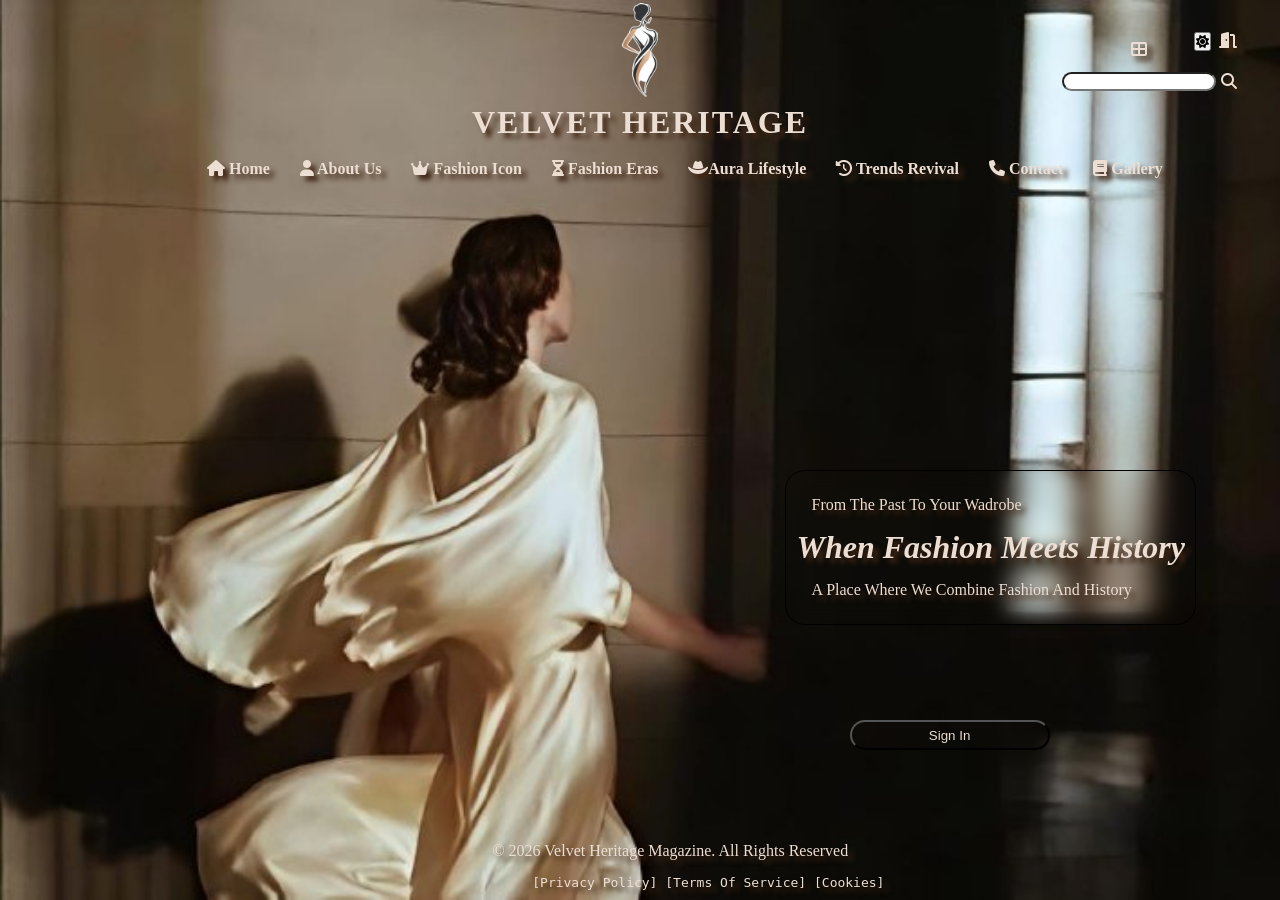
==== index.html @ 6af3317a "Update index.html" ====
<!DOCTYPE html>
<html lang="en">

<head>
    <meta charset="UTF-8">
    <meta name="viewport" content="width=device-width, initial-scale=1.0">
    <title>VELVET HERITAGE</title>
    <link rel="stylesheet" href="index.css">
    <link rel="preconnect" href="https://fonts.googleapis.com">
    <link rel="preconnect" href="https://fonts.googleapis.com">
    <link rel="preconnect" href="https://fonts.gstatic.com" crossorigin>
    <link href="https://fonts.googleapis.com/css2?family=Playfair+Display:ital,wght@1,400..900&display=swap"
        rel="stylesheet">
    <link rel="stylesheet" href="http://cdnjs.cloudflare.com/ajax/libs/font-awesome/6.5.0/css/all.min.css">
</head>

<body class="dark">
    <header><img src="fashs1.09 AM.괕翼" width="100px" >
        <h1>VELVET HERITAGE</h1>
    </header>
        <nav >
            <ul class="ul" id="ul">
                <li><a href="index.html"><i class="fa-solid fa-house"></i> home</a></li>
                <li><a href="about-us.html"><i class="fa-solid fa-user"></i> about us</a></li>
                <li><a href="fashion-icon.html"><i class="fa-solid fa-crown"></i> fashion icon</a></li>
                <li><a href="fashion_eras.html"><i class="fa-solid fa-hourglass-half"></i> fashion eras</a></li>
                <li><a href="auralifestyle.html"><i class="fa-solid fa-hat-cowboy"></i>Aura Lifestyle</a></li>
                <li><a href="trend-revival.html"><i class="fa-solid fa-clock-rotate-left"></i> trends revival</a></li>
                <li><a href="contact-us.html"><i class="fa-solid fa-phone"></i> contact</a></li>
                <li><a href="magazines.html"><i class="fa-solid fa-book"></i> gallery</a></li>
            </ul>
        </nav>


        <div onclick="layout()" id="layout"><i class="fa-solid fa-table-cells-large"></i></div>
        <div onclick="layout1()" id="layout1" class="mod"><i class="fa-solid fa-table-cells-large"></i></div>
    <div id="mode"><button id="themetoggle" ><i class="fa-solid fa-sun" id="themeicon"></i></button></div>

    <div class="logout" onclick="logout()" title="log out">
        <a href="#"><i class="fa-solid fa-door-open"></i></a>
    </div>
    <div id="mess" class="hidden">you are now logged out </div>
     <div id="s"><i class="fa-solid fa-search" id="icon"></i></div>
     <div id="sr"><input type="text" class="in" id="searchInput"></div>
     <div id="bigr"><div id="results"></div></div>

    <main>
        <p>from the past to your wadrobe</p>
        <h1 id="h1">when fashion meets history</h1>
        <p>a place where we combine fashion and history</p>
    </main>
    <button type="submit" id="bt"><a href="sign-in.html">sign in</a></button>
    <footer>
        <p>© 2026 Velvet Heritage Magazine. All Rights Reserved </p>
            <pre>       [Privacy Policy] [Terms of Service] [Cookies]</pre>
        <footer>
            <script src="home.js"></script>  
</body>
</html>
---- index.css ----
*{
    margin: 0px;
    padding: 0px;
    text-transform: capitalize;
    
}
body{
    transition: .3s;
        background-image: url("fash6.jpg");
    color: #461615;
    text-shadow: 5px 5px 5px #7d5e3c;
    background-repeat: no-repeat;
    background-size: cover;
}
.dark{
    background-image: url("fash5.jpg");
    background-repeat: no-repeat;
    background-size: cover;
    color: #edded3;
    background-attachment:fixed ;
    text-shadow: 5px 5px 5px #402615;
}
.light{
    background-image: url("fash6.jpg");
    color: #461615;
    text-shadow: 5px 5px 5px #7d5e3c;
}
.nav{
    background-color: #321b1d;
}
.mod{
    display: none;
}

header{
    text-align: center;
    padding: px;
    font-family: playfair ;
    text-transform:uppercase;
    transition: 1s;
    width: fit-content;
    margin: auto;
    letter-spacing: 2px;

}
header:hover{
    rotate:y 360deg;
}
.ul1{
    display: flex;
    flex-direction: column;
    animation: nav 1s forwards;
    width: fit-content;
    margin-top: 40px;
    position: absolute;
    left: 2%;
}
ul{
    display: flex;
    flex-direction: row;
    position: absolute;
    top: 20px;
    left: 15%;
    animation: nav 1s forwards;
    width: fit-content;
    float: inline-start;
} 
ul li{ 
   list-style: none; 
   padding: 10px;
}
ul li a{
    text-decoration: none;
    transition: .5s;
    color: inherit;
    padding: 5px;
    font-weight: bold;
}
ul:hover li a{
    opacity: .5;
}
ul li a:hover{
    background-color:#927355;
    border-radius: 20px;
    opacity: 1;
    color: white;
    scale: 1.2;
    box-shadow: 3px 3px 5px 1px #5d4733;
}
.logout{
    position: absolute;
    top: 3%;
    right: 3%;
    transition: .6s;
    padding: 5px;
}
.logout a{
    color: inherit;
}
.logout:hover{
    background-color:#927355;
    border-radius: 20px;
    scale: 1.2;
}
#mess{
    color: white;
}
#mode{
    position: absolute;
    right:5% ;
    top: 3%;
    transition: .5s;
    padding: 5px;
    background-color: transparent;
}
#mode:hover{
    background-color:#927355;
    border-radius: 20px;
    scale: 1.2;
}

.hidden{
    opacity: 0;
    visibility: hidden;
}
.show{
    opacity: 1;
    visibility: visible;
    position: absolute;
    left: 45%;
    animation:log 1s forwards ;
    font-family: Georgia, 'Times New Roman', Times, serif;
    background-color: #461615;
    border-radius: 20px;
    padding: 5px;
}
@keyframes log {
    from{
        top: -10px;
    }
    to{
        top: 10%;
    } 
}
@keyframes nav {
    from
    {top:-100px;
    opacity: 0;}
    to{top:150px;
    opacity: 1;}
}
#s{
    position: absolute;
    right: 3%;
    top: 7.5%;
    transition: 1s;
    padding: 5px;
    border-radius: 20px;
}
#sr input{
    border-radius: 20px;
    transition: 1s;
    animation: input 1s forwards;
    width: 0px;
    opacity: 0;
}
@keyframes input {
    from{
        width: 0px;
        opacity: 0;
    }
    to{
        opacity: 1;
        width: 150px;
    }
}
#sr input:hover{
    scale: 1.05;
}
#sr{
    position: absolute;
    right: 5%;
    top: 8%;
}
#layout{
    position:absolute;
    top: 4%;
    right: 10%;
    padding: 5px;
    transition: .5s;
}
#layout:hover{
    background-color:#927355;
    border-radius: 20px;
    scale: 1.2;
    
}
#layout1{
    position:absolute;
    top: 4%;
    right: 10%;
    padding: 5px;
    transition: .5s;
}
#layout1:hover{
    background-color:#927355;
    border-radius: 20px;
    scale: 1.2;
    
}
.result{
    cursor: pointer;
    padding: 5px;
    margin: 5px;
    border: 1px solid black;
    border-radius: 20px;
    width: 145px;
    transition: .5s;
}
#bigr{
    position: absolute;
    top: 11%;
    right: 4.5%;
}
.result:hover{
    scale: 1.1;
}
.result:hover{
    background-color:#927355 ;
}
main{
    position: absolute;
    top: 50%;
    right: 5%;
    transition: .5s;
    backdrop-filter: blur(10px);
    border: 1px solid black;
    border-radius: 20px;
    padding: 10px;
    margin: 20px;
    animation: main 1s forwards;
    color:inherit;
}
@keyframes main {
    from{
        right: -10px;
        opacity: 0;
    }
    to{
        right: 5%;
        opacity: 1;
    }
}
main:hover{
    scale: 1.08;
}
p{
    margin: 15px;
    font-family:Georgia, 'Times New Roman', Times, serif ;
    color:inherit;
}
#h1{
    font-family:playfair;
    font-style: italic;
    transition: .5s;
    color:inherit;
}
#bt{
    position: absolute;
    top: 80%;
    right: 18%;
    width: 200px;
    border-radius: 20px;
    height: 30px;
    transition: .5s;
    animation: bt 1s forwards;
    background-color: transparent;
    color: inherit;
}
@keyframes bt {
    from{
        top: 75%;
        opacity: 0;
    }
    to{
        top: 80%;
        opacity: 1;
    }  
}
#bt a{
    text-decoration: none;
    color: inherit;
}
#bt:hover{
    background-color:#927355;
    scale: 1.2;
    border: 1px solid black;
    color: white;
}
footer{
    position: absolute;
    bottom: 10%;
    left: 37.3%;
    transition: .4s;
    animation: foot 1s forwards;
}
@keyframes foot {
    from{
        opacity: 0;
        bottom:-10px;
    }
    to{
        opacity: 1;
        bottom: 10px;
    }
    
}
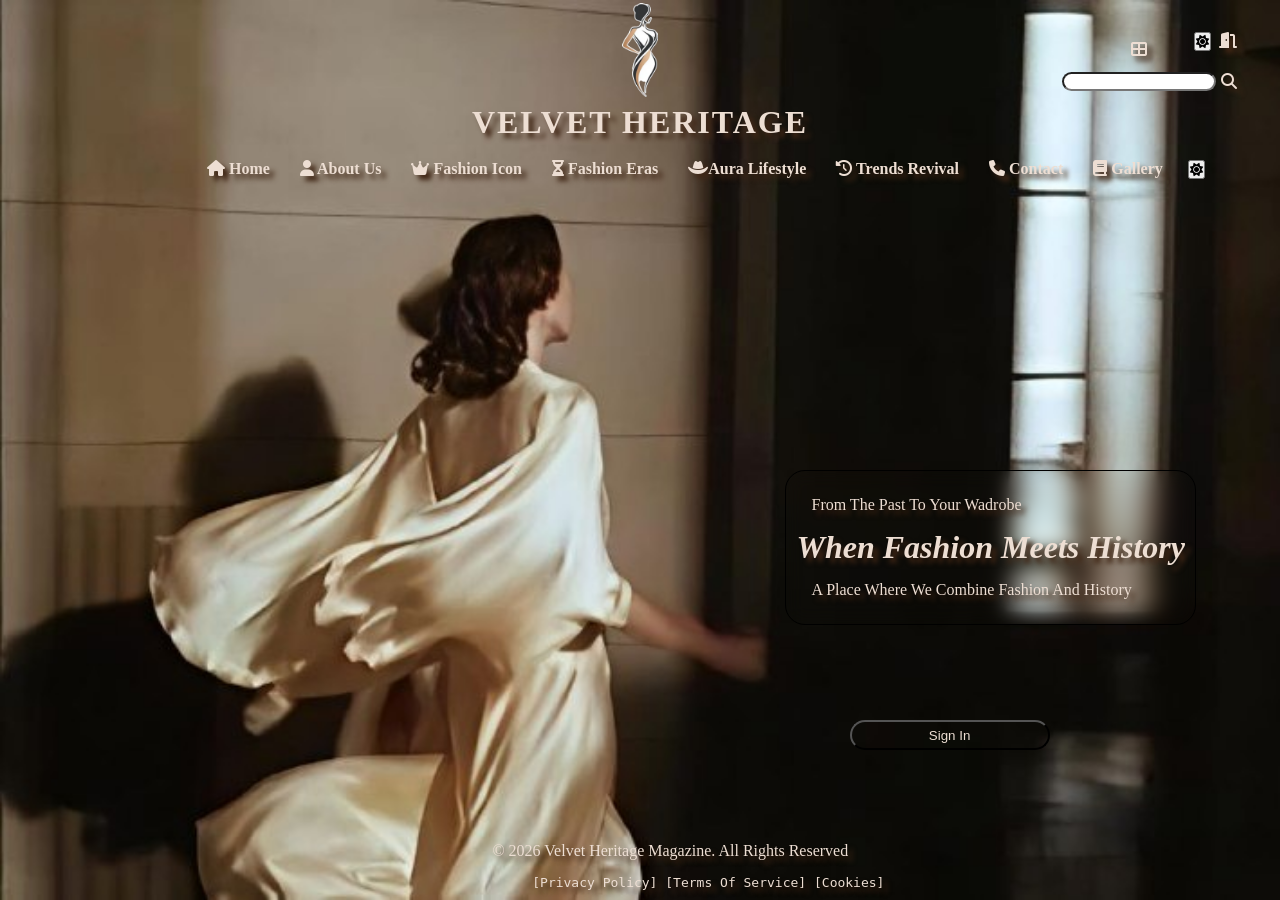
==== commit cbd98037: "Update index.html" ====
--- a/index.html
+++ b/index.html
@@ -28,6 +28,7 @@
                 <li><a href="trend-revival.html"><i class="fa-solid fa-clock-rotate-left"></i> trends revival</a></li>
                 <li><a href="contact-us.html"><i class="fa-solid fa-phone"></i> contact</a></li>
                 <li><a href="magazines.html"><i class="fa-solid fa-book"></i> gallery</a></li>
+                <li> <button id="theme-switch" ><i class="fa-solid fa-sun"></i></button></li>
             </ul>
         </nav>
 
@@ -54,6 +55,7 @@
         <p>© 2026 Velvet Heritage Magazine. All Rights Reserved </p>
             <pre>       [Privacy Policy] [Terms of Service] [Cookies]</pre>
         <footer>
-            <script src="home.js"></script>  
+            <script src="home.js"></script> 
+             <script src="theme.js"></script>
 </body>
 </html>
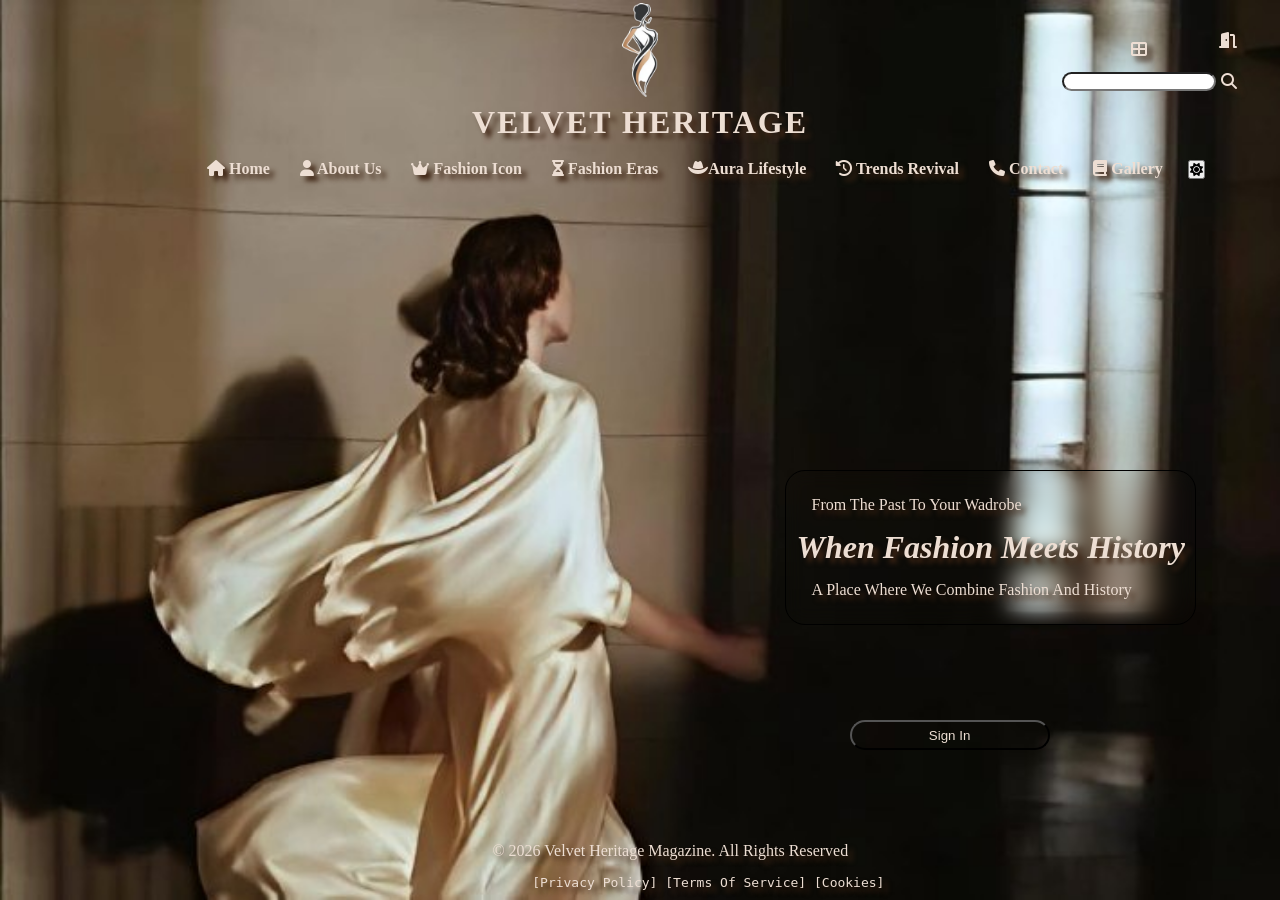
==== commit 9c09d617: "Update index.html" ====
--- a/index.html
+++ b/index.html
@@ -35,7 +35,7 @@
 
         <div onclick="layout()" id="layout"><i class="fa-solid fa-table-cells-large"></i></div>
         <div onclick="layout1()" id="layout1" class="mod"><i class="fa-solid fa-table-cells-large"></i></div>
-    <div id="mode"><button id="themetoggle" ><i class="fa-solid fa-sun" id="themeicon"></i></button></div>
+   
 
     <div class="logout" onclick="logout()" title="log out">
         <a href="#"><i class="fa-solid fa-door-open"></i></a>
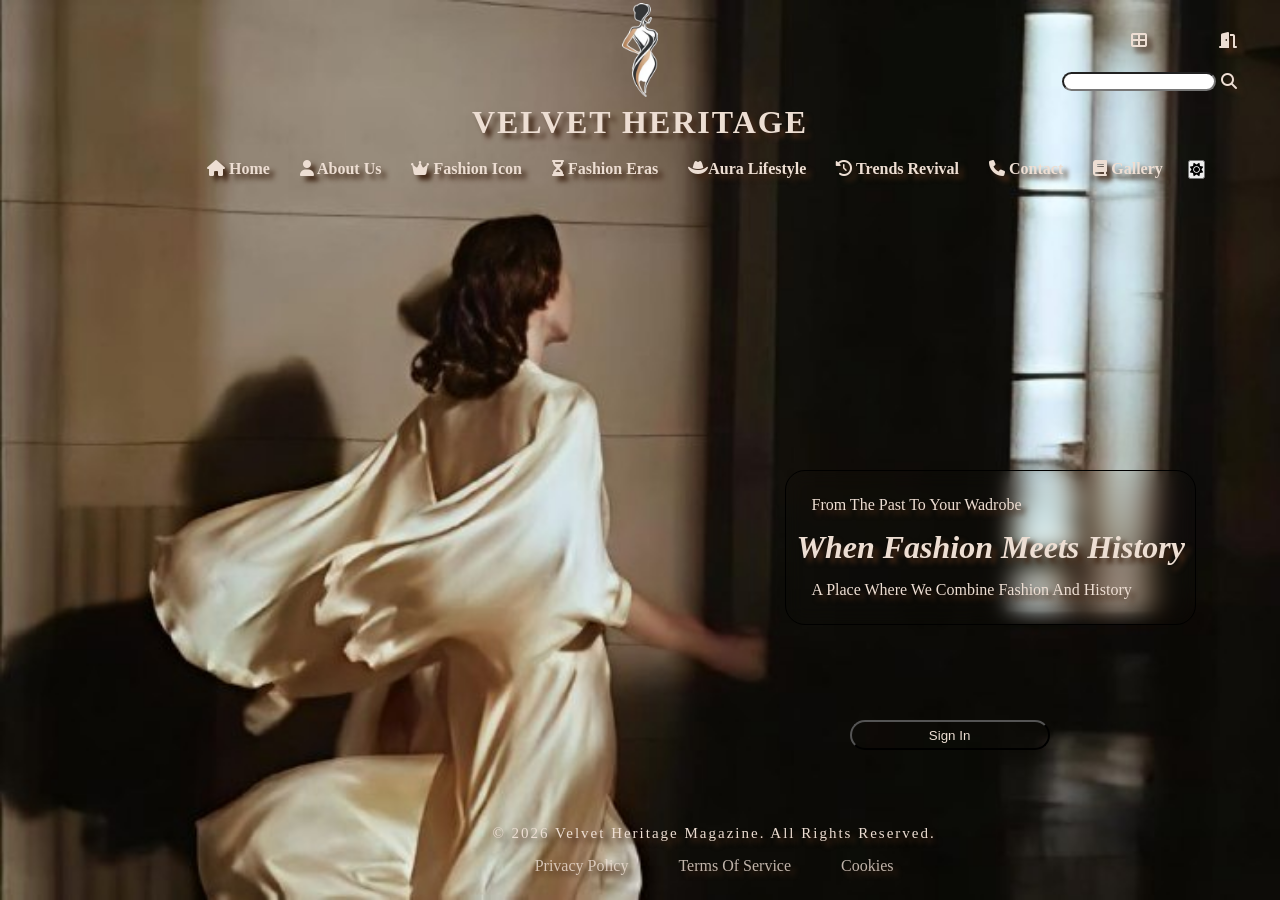
==== commit 06a97f9b: "Update index.html" ====
--- a/index.html
+++ b/index.html
@@ -11,7 +11,7 @@
     <link rel="preconnect" href="https://fonts.gstatic.com" crossorigin>
     <link href="https://fonts.googleapis.com/css2?family=Playfair+Display:ital,wght@1,400..900&display=swap"
         rel="stylesheet">
-    <link rel="stylesheet" href="http://cdnjs.cloudflare.com/ajax/libs/font-awesome/6.5.0/css/all.min.css">
+    <link rel="stylesheet" href="https://cdnjs.cloudflare.com/ajax/libs/font-awesome/6.5.0/css/all.min.css">
 </head>
 
 <body class="dark">
@@ -23,7 +23,7 @@
                 <li><a href="index.html"><i class="fa-solid fa-house"></i> home</a></li>
                 <li><a href="about-us.html"><i class="fa-solid fa-user"></i> about us</a></li>
                 <li><a href="fashion-icon.html"><i class="fa-solid fa-crown"></i> fashion icon</a></li>
-                <li><a href="fashion_eras.html"><i class="fa-solid fa-hourglass-half"></i> fashion eras</a></li>
+                <li><a href="fashion-eras.html"><i class="fa-solid fa-hourglass-half"></i> fashion eras</a></li>
                 <li><a href="auralifestyle.html"><i class="fa-solid fa-hat-cowboy"></i>Aura Lifestyle</a></li>
                 <li><a href="trend-revival.html"><i class="fa-solid fa-clock-rotate-left"></i> trends revival</a></li>
                 <li><a href="contact-us.html"><i class="fa-solid fa-phone"></i> contact</a></li>
@@ -52,10 +52,17 @@
     </main>
     <button type="submit" id="bt"><a href="sign-in.html">sign in</a></button>
     <footer>
-        <p>© 2026 Velvet Heritage Magazine. All Rights Reserved </p>
-            <pre>       [Privacy Policy] [Terms of Service] [Cookies]</pre>
-        <footer>
+    <div class="cpy">
+       <p>&copy;  2026 Velvet Heritage Magazine. All Rights Reserved.</p> 
+    </div>
+    <div class="cookies">
+        <ul class="foot">
+            <li><a href="#"> Privacy Policy</a></li>
+            <li><a href="#">Terms of Service</a></li>
+            <li><a href="#">Cookies</a></li>
+        </ul>
+    </div>
+</footer>
             <script src="home.js"></script> 
-             <script src="theme.js"></script>
 </body>
 </html>
--- a/index.css
+++ b/index.css
@@ -19,6 +19,10 @@
     color: #edded3;
     background-attachment:fixed ;
     text-shadow: 5px 5px 5px #402615;
+}
+#themetoggle {
+    color: inherit;
+    background-color: transparent;
 }
 .light{
     background-image: url("fash6.jpg");
@@ -54,8 +58,7 @@
     margin-top: 40px;
     position: absolute;
     left: 2%;
-}
-ul{
+}.ul{
     display: flex;
     flex-direction: row;
     position: absolute;
@@ -65,21 +68,53 @@
     width: fit-content;
     float: inline-start;
 } 
-ul li{ 
+.ul1 li{ 
    list-style: none; 
    padding: 10px;
 }
-ul li a{
+.ul1 li a{
     text-decoration: none;
     transition: .5s;
     color: inherit;
     padding: 5px;
     font-weight: bold;
 }
-ul:hover li a{
+.ul1:hover li a{
     opacity: .5;
 }
-ul li a:hover{
+.ul1 li a:hover{
+    background-color:#927355;
+    border-radius: 20px;
+    opacity: 1;
+    color: white;
+    scale: 1.2;
+    box-shadow: 3px 3px 5px 1px #5d4733;
+}
+.ul{
+    display: flex;
+    flex-direction: row;
+    position: absolute;
+    top: 20px;
+    left: 15%;
+    animation: nav 1s forwards;
+    width: fit-content;
+    float: inline-start;
+} 
+.ul li{ 
+   list-style: none; 
+   padding: 10px;
+}
+.ul li a{
+    text-decoration: none;
+    transition: .5s;
+    color: inherit;
+    padding: 5px;
+    font-weight: bold;
+}
+.ul:hover li a{
+    opacity: .5;
+}
+.ul li a:hover{
     background-color:#927355;
     border-radius: 20px;
     opacity: 1;
@@ -184,7 +219,7 @@
 }
 #layout{
     position:absolute;
-    top: 4%;
+    top: 3%;
     right: 10%;
     padding: 5px;
     transition: .5s;
@@ -315,4 +350,54 @@
     }
     
 }
-
+.cpy {
+    text-align: center;
+    margin-top: 50px;
+    padding-top: 20px;
+    border-top: 1px solid var(--border-color); 
+    font-size: 15px;
+    letter-spacing: 2px;
+    color: var(--text-color) !important;
+    transition: color 0.3s ease, border-color 0.3s ease;
+}
+
+.cookies { 
+    text-align: center;
+    font-size: 15px;
+    opacity: 0.8;
+    transition: color 0.3s ease;
+}
+.cookies a, 
+.cpy a, 
+.foot li a {
+    color: var(--text-color) !important; 
+    text-decoration: none !important;
+    font-size:16px;
+    padding: 6px 15px;
+    border-radius:20px;
+    transition: all 0.3s ease;
+}
+
+.cookies a:hover, 
+.cpy a:hover, 
+.foot li a:hover {
+    background-color: #321b1d !important;
+    color: #edded3 !important; 
+    opacity: 1 !important;
+
+}
+
+.foot {
+    display: flex;
+    flex-direction: row;
+    justify-content: center;
+    list-style: none;
+    padding: 0;
+    margin: 15px 0;
+    gap:20px;
+}
+
+.foot li {
+    display: inline-block;
+}
+
